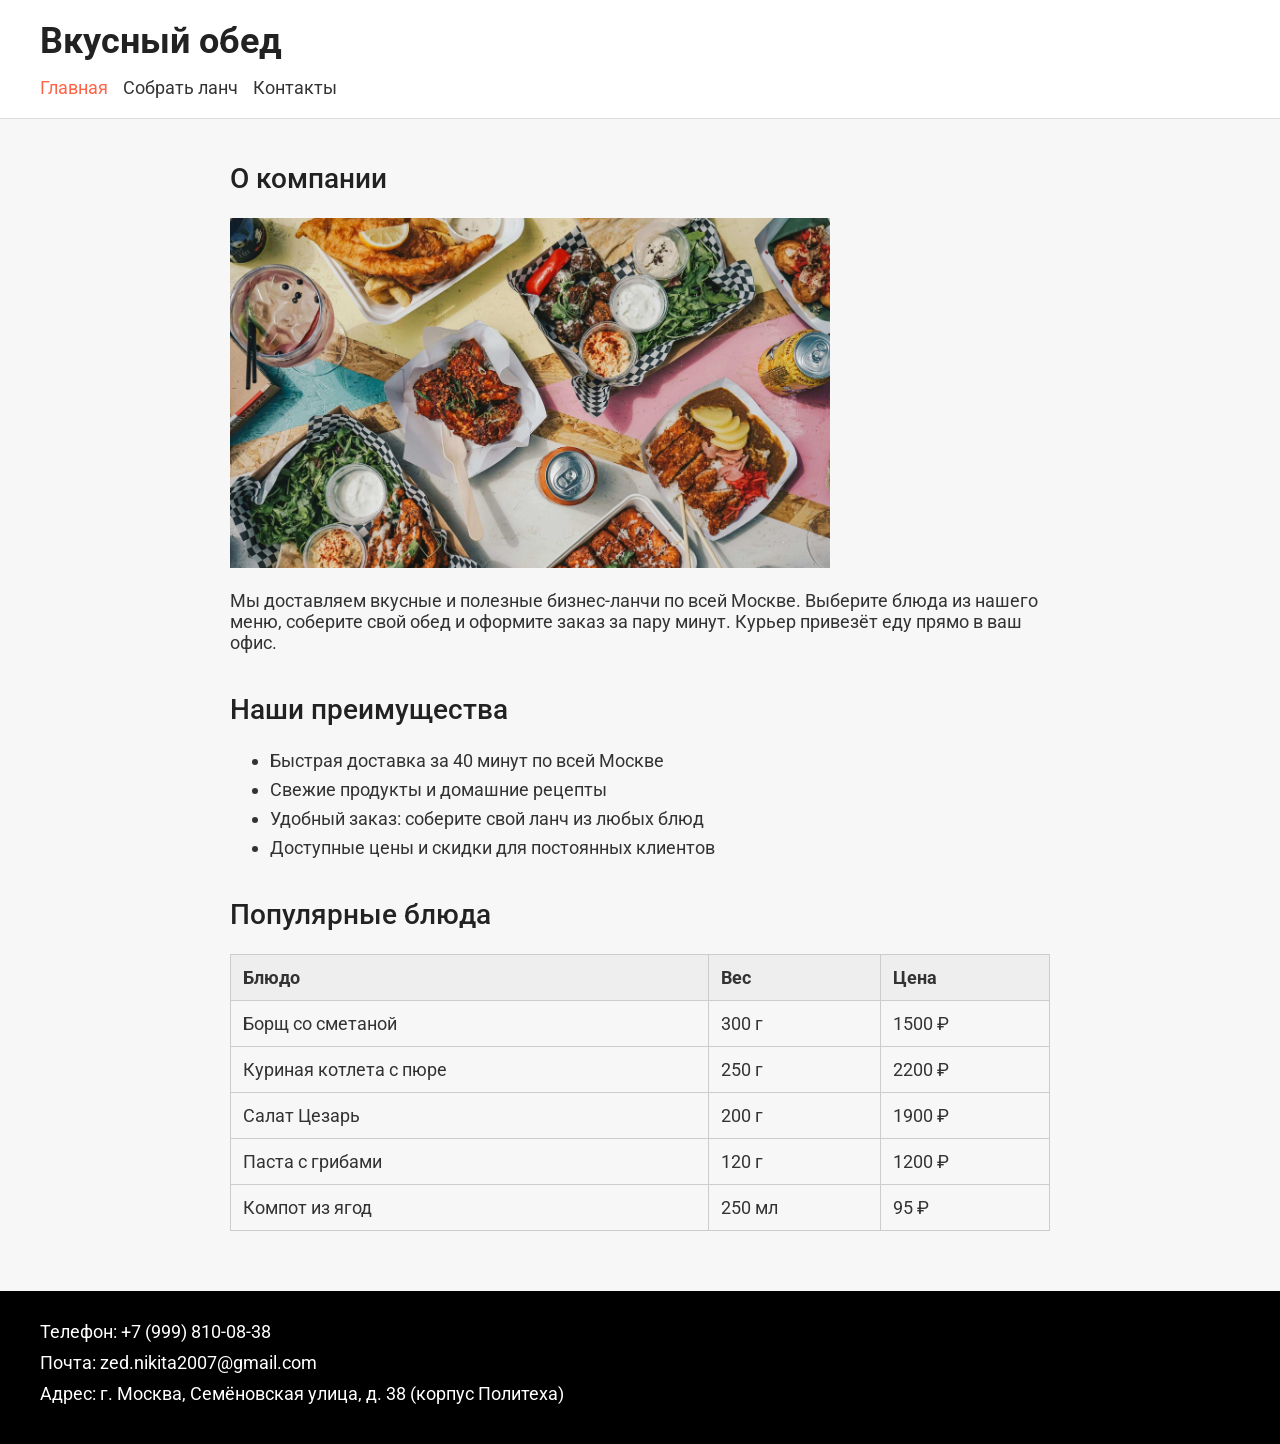
==== index.html @ a4ac4107 "Лабы 1-2: главная страница и страница «Собрать ланч»" ====
<!DOCTYPE html>
<html lang="ru">
<head>
    <meta charset="UTF-8">
    <meta name="viewport" content="width=device-width, initial-scale=1.0">
    <title>Вкусный обед - бизнес-ланчи в Москве</title>
    <link rel="preconnect" href="https://fonts.googleapis.com">
    <link rel="preconnect" href="https://fonts.gstatic.com" crossorigin>
    <link href="https://fonts.googleapis.com/css2?family=Roboto:wght@400;500;700&display=swap" rel="stylesheet">
    <link rel="stylesheet" href="style.css">

</head>
<body>

    <header>
        <h1>Вкусный обед</h1>
        <nav>
            <a href="index.html" class="active">Главная</a>
            <a href="lunch.html">Собрать ланч</a>
            <a href="#contacts">Контакты</a>
        </nav>
    </header>

    <main>
        <section>
            <h2>О компании</h2>
            <img src="lunch.jpg" alt="Бизнес-ланч">
            <p>Мы доставляем вкусные и полезные бизнес-ланчи по всей Москве. Выберите блюда из нашего меню, соберите свой обед и оформите заказ за пару минут. Курьер привезёт еду прямо в ваш офис.</p>
        </section>

        <section>
            <h2>Наши преимущества</h2>
            <ul>
                <li>Быстрая доставка за 40 минут по всей Москве</li>
                <li>Свежие продукты и домашние рецепты</li>
                <li>Удобный заказ: соберите свой ланч из любых блюд</li>
                <li>Доступные цены и скидки для постоянных клиентов</li>
            </ul>
        </section>

        <section>
            <h2>Популярные блюда</h2>
            <table>
                <tr>
                    <th>Блюдо</th>
                    <th>Вес</th>
                    <th>Цена</th>
                </tr>
                <tr>
                    <td>Борщ со сметаной</td>
                    <td>300 г</td>
                    <td>1500 ₽</td>
                </tr>
                <tr>
                    <td>Куриная котлета с пюре</td>
                    <td>250 г</td>
                    <td>2200 ₽</td>
                </tr>
                <tr>
                    <td>Салат Цезарь</td>
                    <td>200 г</td>
                    <td>1900 ₽</td>
                </tr>
                <tr>
                    <td>Паста с грибами</td>
                    <td>120 г</td>
                    <td>1200 ₽</td>
                </tr>
                <tr>
                    <td>Компот из ягод</td>
                    <td>250 мл</td>
                    <td>95 ₽</td>
                </tr>
            </table>
        </section>

    </main>

    <footer id="contacts">
        <p>Телефон: <a href="tel:+79998100838">+7 (999) 810-08-38</a></p>
        <p>Почта: <a href="mailto:zed.nikita2007@gmail.com">zed.nikita2007@gmail.com</a></p>
        <p>Адрес: г. Москва, Семёновская улица, д. 38 (корпус Политеха)</p>

    </footer>

</body>
</html>
---- style.css ----
* {
    box-sizing: border-box;
}

body {
    margin: 0;
    min-height: 100vh;
    display: flex;
    flex-direction: column;
    font-family: 'Roboto', sans-serif;
    font-size: 18px;
    font-weight: 400;
    color: #333333;
    background-color: #f7f7f7;
}

header {
    padding: 20px 40px;
    background-color: #ffffff;
    border-bottom: 1px solid #dddddd;
}

h1 {
    margin: 0 0 15px 0;
    font-size: 36px;
    font-weight: 700;
    color: #222222;
}

nav {
    display: flex;
    flex-wrap: wrap;
    gap: 15px;
}

a {
    text-decoration: none;
    font-family: 'Roboto', sans-serif;
    font-size: 18px;
    color: #333333;
}

    a:hover {
        color: tomato;
    }

    a.active {
        color: tomato;
    }

main {
    flex: 1;
    width: 100%;
    max-width: 900px;
    margin: 0 auto;
    padding: 20px 40px;
}

section {
    margin-bottom: 40px;
}

h2 {
    font-size: 28px;
    font-weight: 500;
    color: #222222;
}

img {
    width: 600px;
    max-width: 100%;
    height: 350px;
    object-fit: cover;
}

li {
    margin-bottom: 8px;
}

table {
    width: 100%;
    border-collapse: collapse;
}

th, td {
    padding: 12px;
    border: 1px solid #cccccc;
    text-align: left;
}

th {
    font-weight: 700;
    background-color: #eeeeee;
}

footer {
    margin: 0;
    padding: 30px 40px;
    background-color: black;
    color: white;
}

    footer p {
        margin: 0 0 10px 0;
    }

    footer a {
        color: white;
    }

        footer a:hover {
            color: tomato;
        }

@media (max-width: 800px) {
    nav {
        justify-content: space-between;
    }

    img {
        width: 500px;
    }
}

@media (max-width: 600px) {
    h1 {
        text-align: center;
    }

    nav {
        flex-direction: column;
        align-items: center;
    }

    a {
        font-size: 22px;
    }

    img {
        width: 100%;
    }

    main {
        padding: 20px;
    }

    table {
        font-size: 16px;
    }
}

@media (max-width: 400px) {
    table {
        font-size: 14px;
    }

    th, td {
        padding: 8px;
    }
}
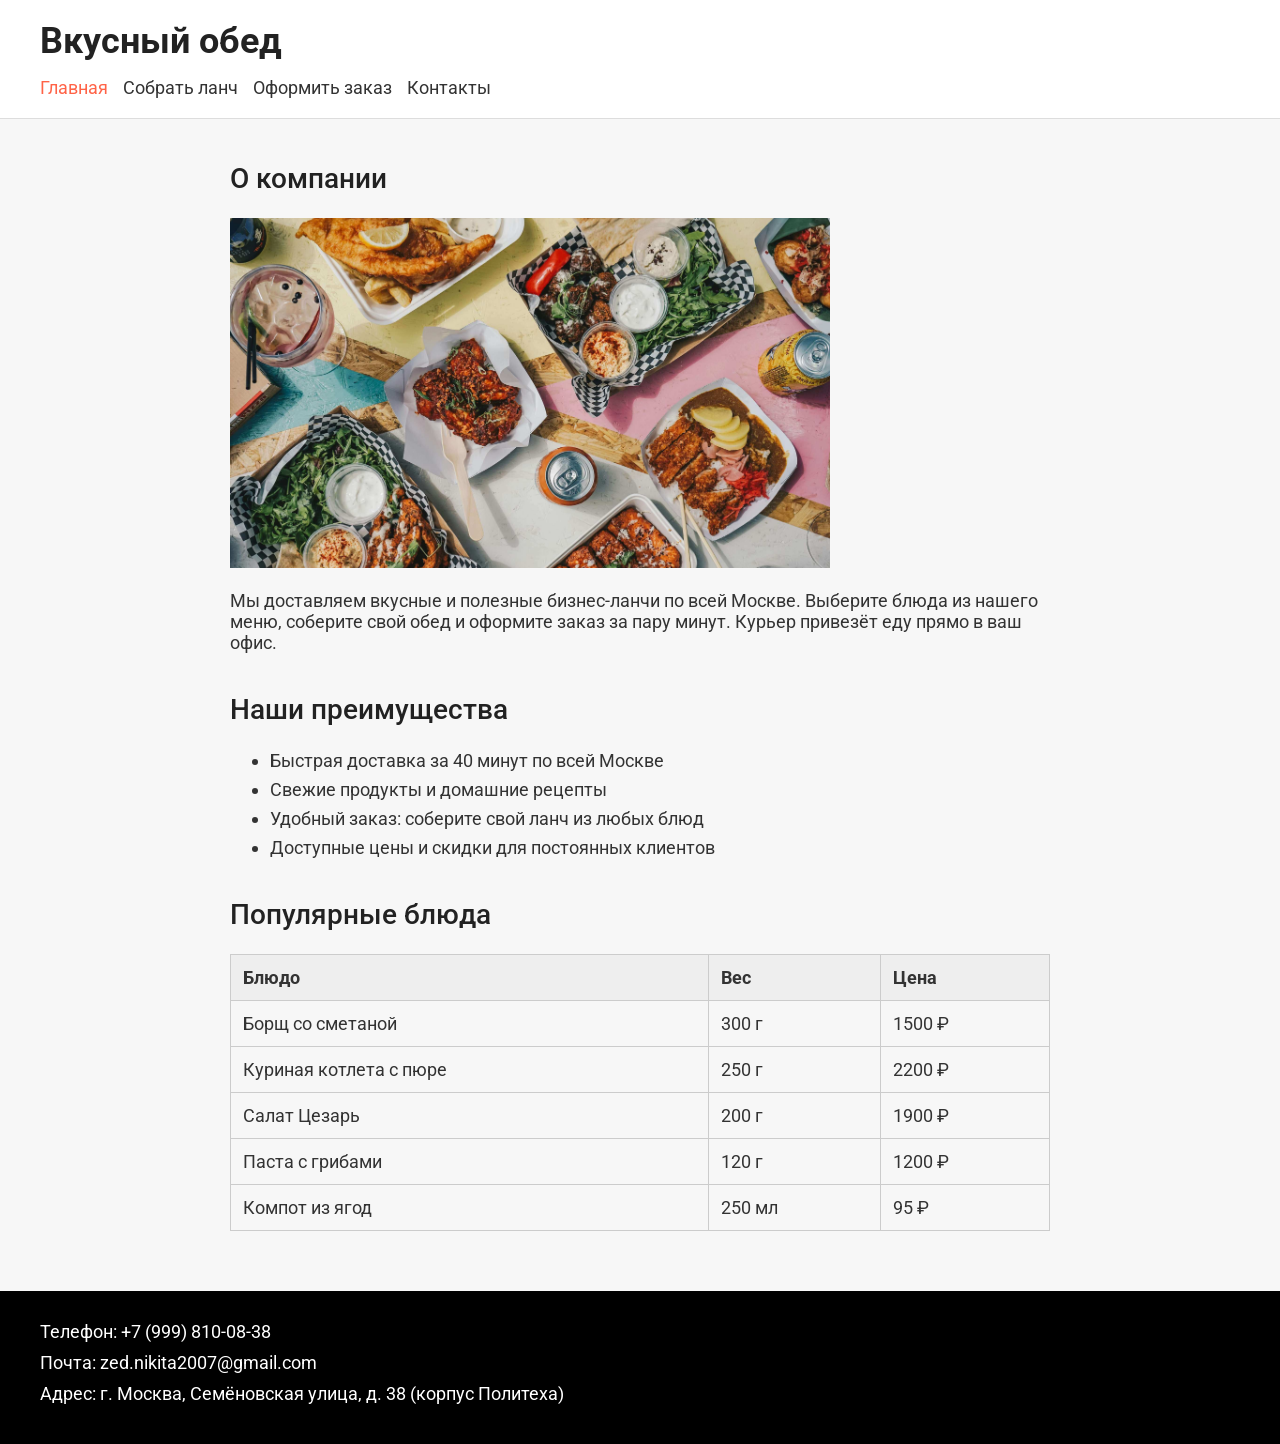
==== commit 29c665bb: "Лаба 8: localStorage, страница «Оформить заказ», отправка заказа на сервер" ====
--- a/index.html
+++ b/index.html
@@ -1,87 +1,88 @@
-<!DOCTYPE html>
-<html lang="ru">
-<head>
-    <meta charset="UTF-8">
-    <meta name="viewport" content="width=device-width, initial-scale=1.0">
-    <title>Вкусный обед - бизнес-ланчи в Москве</title>
-    <link rel="preconnect" href="https://fonts.googleapis.com">
-    <link rel="preconnect" href="https://fonts.gstatic.com" crossorigin>
-    <link href="https://fonts.googleapis.com/css2?family=Roboto:wght@400;500;700&display=swap" rel="stylesheet">
-    <link rel="stylesheet" href="style.css">
-
-</head>
-<body>
-
-    <header>
-        <h1>Вкусный обед</h1>
-        <nav>
-            <a href="index.html" class="active">Главная</a>
-            <a href="lunch.html">Собрать ланч</a>
-            <a href="#contacts">Контакты</a>
-        </nav>
-    </header>
-
-    <main>
-        <section>
-            <h2>О компании</h2>
-            <img src="lunch.jpg" alt="Бизнес-ланч">
-            <p>Мы доставляем вкусные и полезные бизнес-ланчи по всей Москве. Выберите блюда из нашего меню, соберите свой обед и оформите заказ за пару минут. Курьер привезёт еду прямо в ваш офис.</p>
-        </section>
-
-        <section>
-            <h2>Наши преимущества</h2>
-            <ul>
-                <li>Быстрая доставка за 40 минут по всей Москве</li>
-                <li>Свежие продукты и домашние рецепты</li>
-                <li>Удобный заказ: соберите свой ланч из любых блюд</li>
-                <li>Доступные цены и скидки для постоянных клиентов</li>
-            </ul>
-        </section>
-
-        <section>
-            <h2>Популярные блюда</h2>
-            <table>
-                <tr>
-                    <th>Блюдо</th>
-                    <th>Вес</th>
-                    <th>Цена</th>
-                </tr>
-                <tr>
-                    <td>Борщ со сметаной</td>
-                    <td>300 г</td>
-                    <td>1500 ₽</td>
-                </tr>
-                <tr>
-                    <td>Куриная котлета с пюре</td>
-                    <td>250 г</td>
-                    <td>2200 ₽</td>
-                </tr>
-                <tr>
-                    <td>Салат Цезарь</td>
-                    <td>200 г</td>
-                    <td>1900 ₽</td>
-                </tr>
-                <tr>
-                    <td>Паста с грибами</td>
-                    <td>120 г</td>
-                    <td>1200 ₽</td>
-                </tr>
-                <tr>
-                    <td>Компот из ягод</td>
-                    <td>250 мл</td>
-                    <td>95 ₽</td>
-                </tr>
-            </table>
-        </section>
-
-    </main>
-
-    <footer id="contacts">
-        <p>Телефон: <a href="tel:+79998100838">+7 (999) 810-08-38</a></p>
-        <p>Почта: <a href="mailto:zed.nikita2007@gmail.com">zed.nikita2007@gmail.com</a></p>
-        <p>Адрес: г. Москва, Семёновская улица, д. 38 (корпус Политеха)</p>
-
-    </footer>
-
-</body>
+<!DOCTYPE html>
+<html lang="ru">
+<head>
+    <meta charset="UTF-8">
+    <meta name="viewport" content="width=device-width, initial-scale=1.0">
+    <title>Вкусный обед - бизнес-ланчи в Москве</title>
+    <link rel="preconnect" href="https://fonts.googleapis.com">
+    <link rel="preconnect" href="https://fonts.gstatic.com" crossorigin>
+    <link href="https://fonts.googleapis.com/css2?family=Roboto:wght@400;500;700&display=swap" rel="stylesheet">
+    <link rel="stylesheet" href="css/style.css">
+
+</head>
+<body>
+
+    <header>
+        <h1>Вкусный обед</h1>
+        <nav>
+            <a href="index.html" class="active">Главная</a>
+            <a href="lunch.html">Собрать ланч</a>
+            <a href="order.html">Оформить заказ</a>
+            <a href="#contacts">Контакты</a>
+        </nav>
+    </header>
+
+    <main>
+        <section>
+            <h2>О компании</h2>
+            <img src="images/lunch.jpg" alt="Бизнес-ланч">
+            <p>Мы доставляем вкусные и полезные бизнес-ланчи по всей Москве. Выберите блюда из нашего меню, соберите свой обед и оформите заказ за пару минут. Курьер привезёт еду прямо в ваш офис.</p>
+        </section>
+
+        <section>
+            <h2>Наши преимущества</h2>
+            <ul>
+                <li>Быстрая доставка за 40 минут по всей Москве</li>
+                <li>Свежие продукты и домашние рецепты</li>
+                <li>Удобный заказ: соберите свой ланч из любых блюд</li>
+                <li>Доступные цены и скидки для постоянных клиентов</li>
+            </ul>
+        </section>
+
+        <section>
+            <h2>Популярные блюда</h2>
+            <table>
+                <tr>
+                    <th>Блюдо</th>
+                    <th>Вес</th>
+                    <th>Цена</th>
+                </tr>
+                <tr>
+                    <td>Борщ со сметаной</td>
+                    <td>300 г</td>
+                    <td>1500 ₽</td>
+                </tr>
+                <tr>
+                    <td>Куриная котлета с пюре</td>
+                    <td>250 г</td>
+                    <td>2200 ₽</td>
+                </tr>
+                <tr>
+                    <td>Салат Цезарь</td>
+                    <td>200 г</td>
+                    <td>1900 ₽</td>
+                </tr>
+                <tr>
+                    <td>Паста с грибами</td>
+                    <td>120 г</td>
+                    <td>1200 ₽</td>
+                </tr>
+                <tr>
+                    <td>Компот из ягод</td>
+                    <td>250 мл</td>
+                    <td>95 ₽</td>
+                </tr>
+            </table>
+        </section>
+
+    </main>
+
+    <footer id="contacts">
+        <p>Телефон: <a href="tel:+79998100838">+7 (999) 810-08-38</a></p>
+        <p>Почта: <a href="mailto:zed.nikita2007@gmail.com">zed.nikita2007@gmail.com</a></p>
+        <p>Адрес: г. Москва, Семёновская улица, д. 38 (корпус Политеха)</p>
+
+    </footer>
+
+</body>
 </html>
--- a/css/style.css
+++ b/css/style.css
@@ -0,0 +1,160 @@
+* {
+    box-sizing: border-box;
+}
+
+body {
+    margin: 0;
+    min-height: 100vh;
+    display: flex;
+    flex-direction: column;
+    font-family: 'Roboto', sans-serif;
+    font-size: 18px;
+    font-weight: 400;
+    color: #333333;
+    background-color: #f7f7f7;
+}
+
+header {
+    padding: 20px 40px;
+    background-color: #ffffff;
+    border-bottom: 1px solid #dddddd;
+}
+
+h1 {
+    margin: 0 0 15px 0;
+    font-size: 36px;
+    font-weight: 700;
+    color: #222222;
+}
+
+nav {
+    display: flex;
+    flex-wrap: wrap;
+    gap: 15px;
+}
+
+a {
+    text-decoration: none;
+    font-family: 'Roboto', sans-serif;
+    font-size: 18px;
+    color: #333333;
+}
+
+    a:hover {
+        color: tomato;
+    }
+
+    a.active {
+        color: tomato;
+    }
+
+main {
+    flex: 1;
+    width: 100%;
+    max-width: 900px;
+    margin: 0 auto;
+    padding: 20px 40px;
+}
+
+section {
+    margin-bottom: 40px;
+}
+
+h2 {
+    font-size: 28px;
+    font-weight: 500;
+    color: #222222;
+}
+
+img {
+    width: 600px;
+    max-width: 100%;
+    height: 350px;
+    object-fit: cover;
+}
+
+li {
+    margin-bottom: 8px;
+}
+
+table {
+    width: 100%;
+    border-collapse: collapse;
+}
+
+th, td {
+    padding: 12px;
+    border: 1px solid #cccccc;
+    text-align: left;
+}
+
+th {
+    font-weight: 700;
+    background-color: #eeeeee;
+}
+
+footer {
+    margin: 0;
+    padding: 30px 40px;
+    background-color: black;
+    color: white;
+}
+
+    footer p {
+        margin: 0 0 10px 0;
+    }
+
+    footer a {
+        color: white;
+    }
+
+        footer a:hover {
+            color: tomato;
+        }
+
+@media (max-width: 800px) {
+    nav {
+        justify-content: space-between;
+    }
+
+    img {
+        width: 500px;
+    }
+}
+
+@media (max-width: 600px) {
+    h1 {
+        text-align: center;
+    }
+
+    nav {
+        flex-direction: column;
+        align-items: center;
+    }
+
+    a {
+        font-size: 22px;
+    }
+
+    img {
+        width: 100%;
+    }
+
+    main {
+        padding: 20px;
+    }
+
+    table {
+        font-size: 16px;
+    }
+}
+
+@media (max-width: 400px) {
+    table {
+        font-size: 14px;
+    }
+
+    th, td {
+        padding: 8px;
+    }
+}
